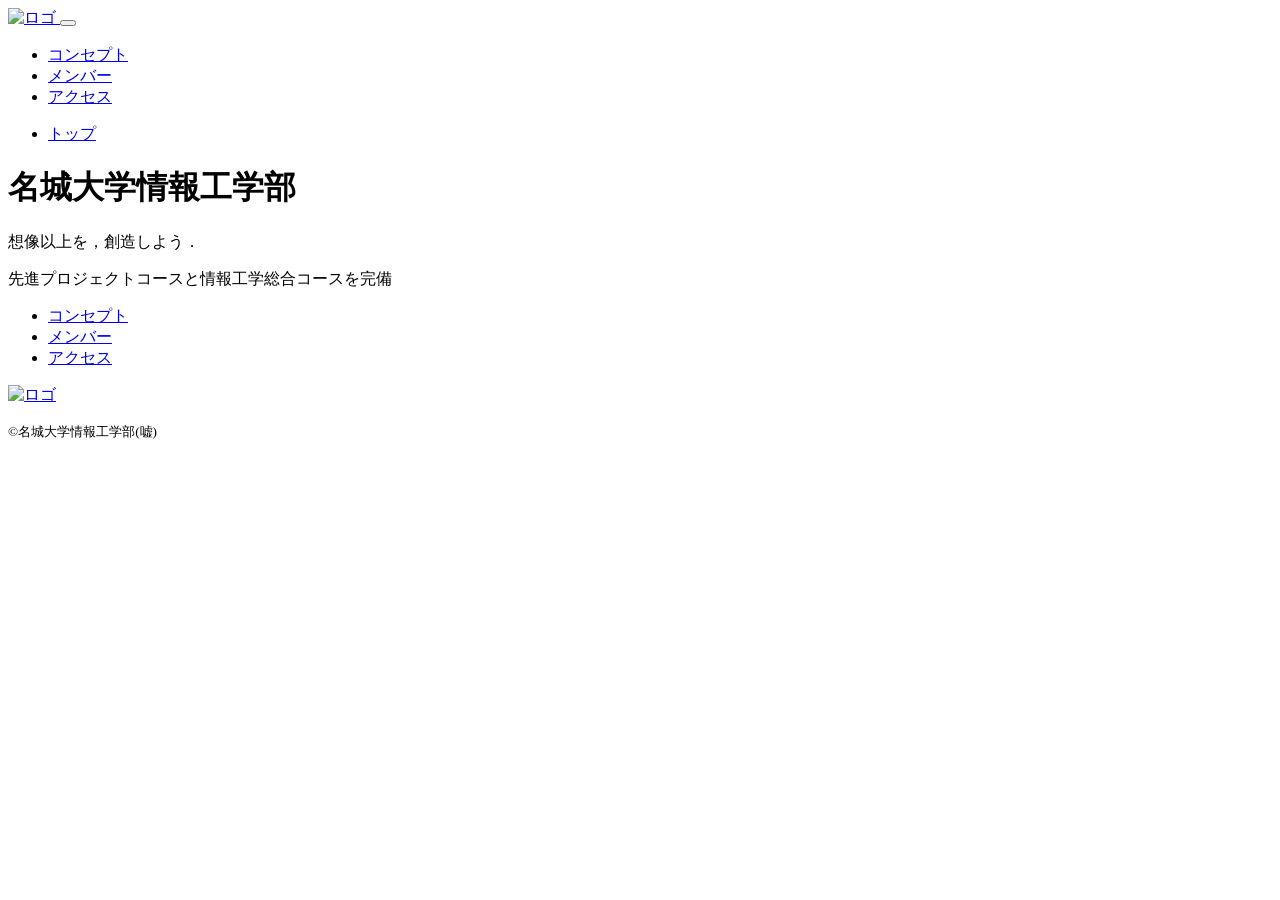
==== index.html @ 78f26162 "ファルダ構造追加" ====
<!DOCTYPE html>
<html>
    <head>
        <meta charset="UTF-8">
        <title>名城大学情報工学部非公式HP</title>
        <meta name="description" content="名城大学情報工学部非公式HP">
        <meta name="viewport" content="width=device-width">
        <script src="https://ajax.googleapis.com/ajax/libs/jquery/1.11.0/jquery.min.js"></script>
        <script src="js/script.js"></script>
        <link href="css/index.css" rel="stylesheet">
        <link rel="preconnect" href="https://fonts.googleapis.com">
        <link rel="preconnect" href="https://fonts.gstatic.com" crossorigin>
        <link href="https://fonts.googleapis.com/css2?family=Cherry+Bomb+One&display=swap" rel="stylesheet">    
    </head>
    <body>
        <header class="header">
            <div class="header-inner">
                <a class="header-logo" href="index.html">
                    <img src="images/common/logo.png" alt="ロゴ">
                </a>
                <button class="toggle-menu-button"></button>
                <div class="header-site-menu">
                    <nav class="site-menu">
                        <ul>
                            <li><a href="concept.html">コンセプト</a></li>
                            <li><a href="members.html">メンバー</a></li>
                            <li><a href="access.html">アクセス</a></li>
                        </ul>
                    </nav>
                </div>
            </div>
        </header>
        <main class="main">
            <nav class="floating">
                <ul>
                    <li><a href="#">トップ</a></li>
                </ul>
            </nav>
            <div class="first-view">
                <div class="first-view-text">
                    <h1>名城大学情報工学部</h1>
                    <p>想像以上を，創造しよう．</p>
                    <div class="lead">
                        <p>先進プロジェクトコースと情報工学総合コースを完備</p>
                    </div>
                </div>
            </div>
        </main>
        <footer class="footer">
            <nav class="site-menu">
                <ul>
                    <li><a href="concept.html">コンセプト</a></li>
                    <li><a href="members.html">メンバー</a></li>
                    <li><a href="access.html">アクセス</a></li>
                </ul>
            </nav>
            <a class="footer-logo" href="index.html">
                <img src="images/common/logo_footer.png" alt="ロゴ">
            </a>
            <p class="copyright"><small>&copy;名城大学情報工学部(嘘)</small></p>
        </footer>
    </body>
</html>
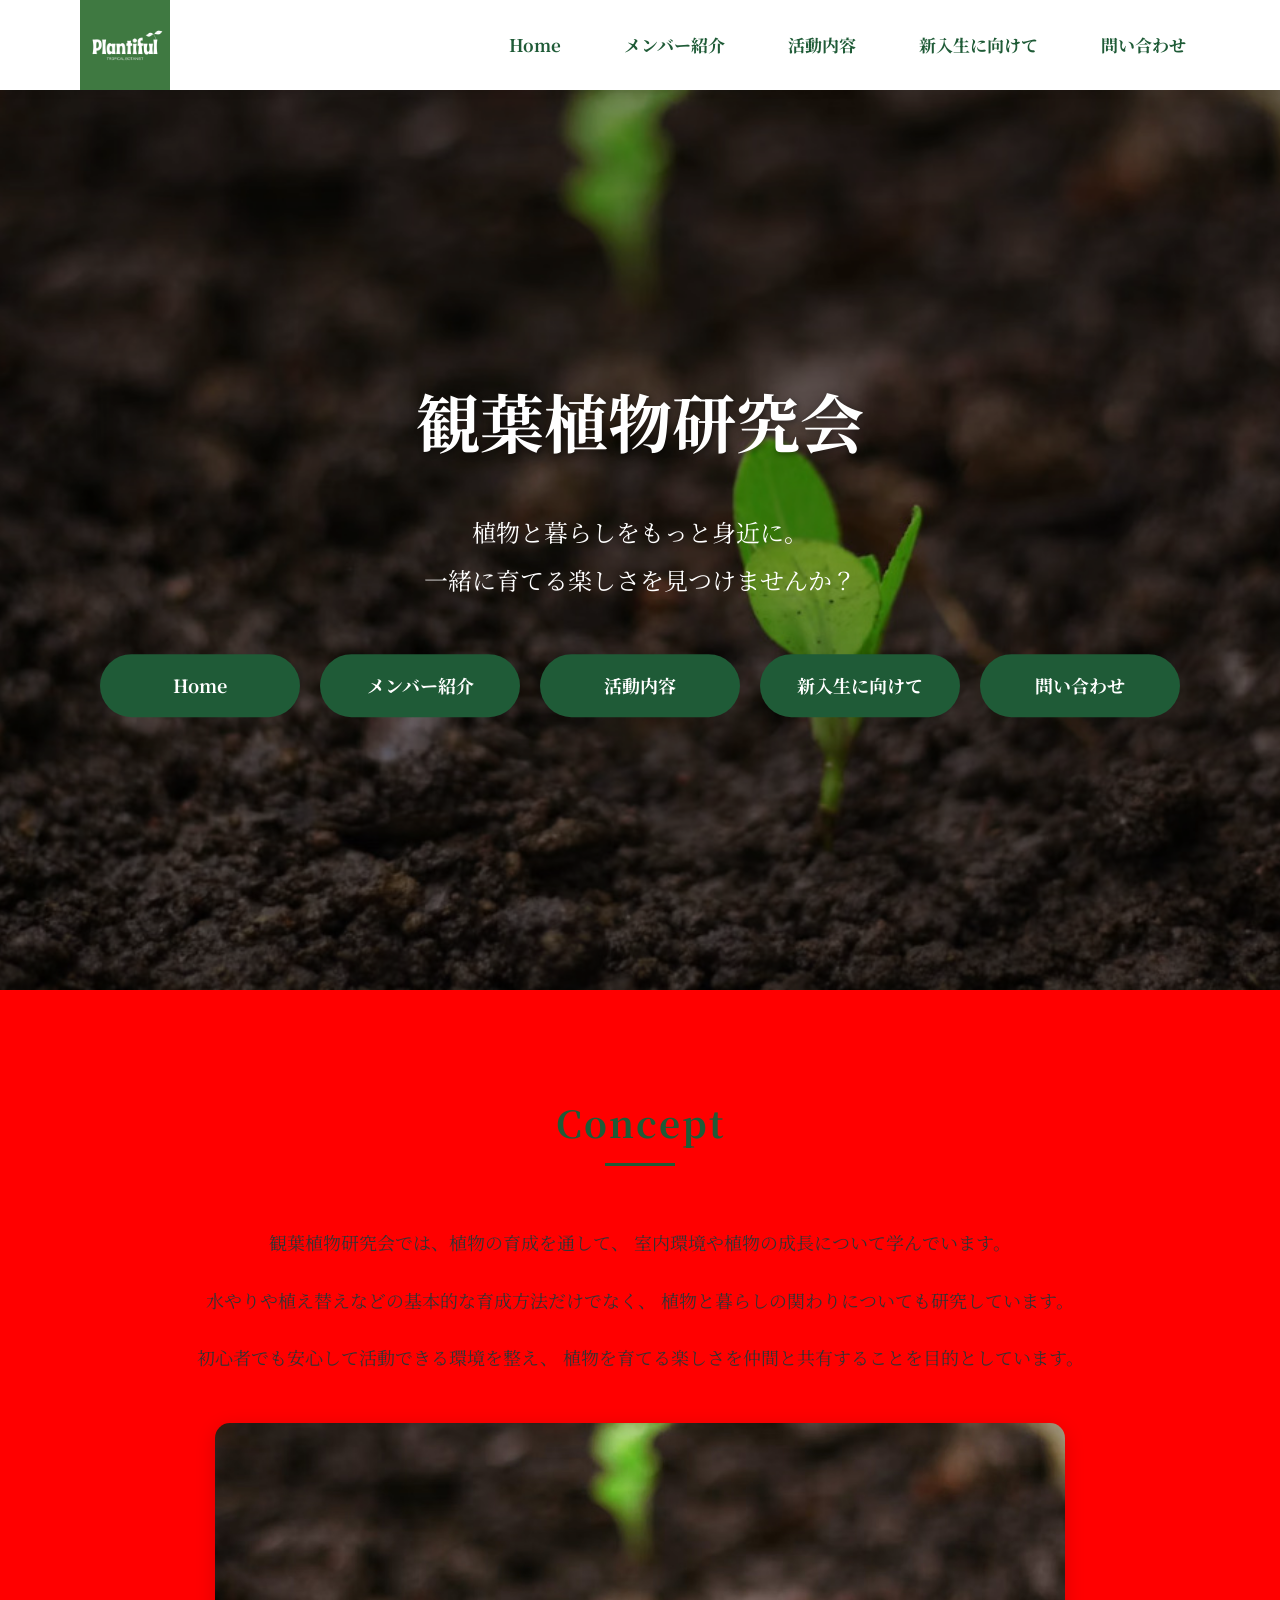
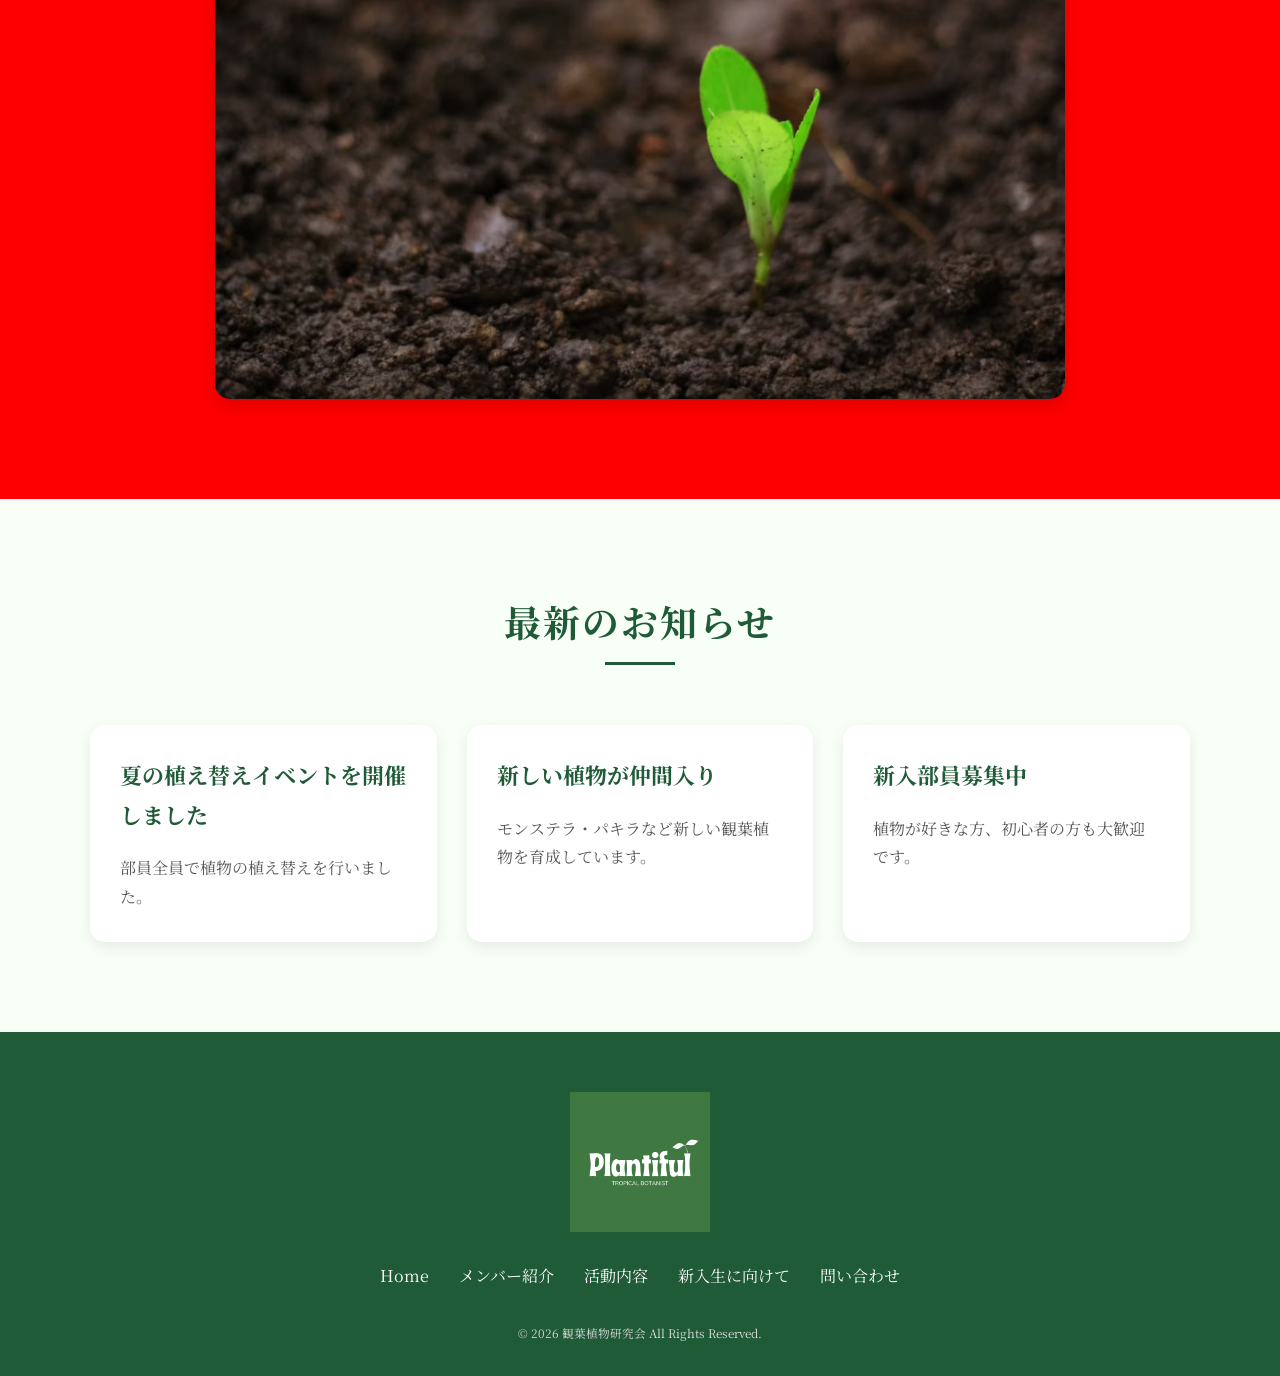
==== commit a43529bd: "style.sccとindexとmenbers追加" ====
--- a/index.html
+++ b/index.html
@@ -1,63 +1,212 @@
 <!DOCTYPE html>
-<html>
-    <head>
-        <meta charset="UTF-8">
-        <title>名城大学情報工学部非公式HP</title>
-        <meta name="description" content="名城大学情報工学部非公式HP">
-        <meta name="viewport" content="width=device-width">
-        <script src="https://ajax.googleapis.com/ajax/libs/jquery/1.11.0/jquery.min.js"></script>
-        <script src="js/script.js"></script>
-        <link href="css/index.css" rel="stylesheet">
-        <link rel="preconnect" href="https://fonts.googleapis.com">
-        <link rel="preconnect" href="https://fonts.gstatic.com" crossorigin>
-        <link href="https://fonts.googleapis.com/css2?family=Cherry+Bomb+One&display=swap" rel="stylesheet">    
-    </head>
-    <body>
-        <header class="header">
-            <div class="header-inner">
-                <a class="header-logo" href="index.html">
-                    <img src="images/common/logo.png" alt="ロゴ">
-                </a>
-                <button class="toggle-menu-button"></button>
-                <div class="header-site-menu">
-                    <nav class="site-menu">
-                        <ul>
-                            <li><a href="concept.html">コンセプト</a></li>
-                            <li><a href="members.html">メンバー</a></li>
-                            <li><a href="access.html">アクセス</a></li>
-                        </ul>
-                    </nav>
-                </div>
-            </div>
-        </header>
-        <main class="main">
-            <nav class="floating">
+<html lang="ja">
+<head>
+    <meta charset="UTF-8">
+    <title>観葉植物研究会</title>
+    <meta name="description" content="観葉植物研究会の公式サイトです。活動内容やメンバー紹介、新入生向け情報を掲載しています。">
+    <meta name="viewport" content="width=device-width, initial-scale=1.0">
+
+    <!-- CSS -->
+    <link rel="stylesheet" href="css/style.css">
+
+    <!-- JavaScript -->
+    <script src="js/script.js" defer></script>
+
+    <!-- Google Fonts -->
+    <link rel="preconnect" href="https://fonts.googleapis.com">
+    <link rel="preconnect" href="https://fonts.gstatic.com" crossorigin>
+    <link href="https://fonts.googleapis.com/css2?family=Noto+Serif+JP:wght@400;600;700&display=swap" rel="stylesheet">
+
+    <!-- Favicon -->
+    <link rel="icon" href="favicon.ico">
+</head>
+
+<body>
+
+    <!-- ヘッダー -->
+    <header class="header">
+        <div class="header-inner">
+
+            <a href="index.html" class="header-logo">
+                <img src="images/logo.png" alt="観葉植物研究会ロゴ">
+            </a>
+
+            <nav class="site-menu">
                 <ul>
-                    <li><a href="#">トップ</a></li>
+                    <li><a href="index.html">Home</a></li>
+                    <li><a href="pages/members.html">メンバー紹介</a></li>
+                    <li><a href="pages/activities.html">活動内容</a></li>
+                    <li><a href="pages/for_new_students.html">新入生に向けて</a></li>
+                    <li><a href="pages/contact.html">問い合わせ</a></li>
                 </ul>
             </nav>
-            <div class="first-view">
-                <div class="first-view-text">
-                    <h1>名城大学情報工学部</h1>
-                    <p>想像以上を，創造しよう．</p>
-                    <div class="lead">
-                        <p>先進プロジェクトコースと情報工学総合コースを完備</p>
-                    </div>
+
+        </div>
+    </header>
+
+    <!-- メイン -->
+    <main>
+
+        <!-- ファーストビュー -->
+        <section class="first-view">
+
+            <div class="first-view-text">
+
+                <h1>観葉植物研究会</h1>
+
+                <p class="catch-copy">
+                    植物と暮らしをもっと身近に。<br>
+                    一緒に育てる楽しさを見つけませんか？
+                </p>
+
+                <div class="page-buttons">
+
+                    <a href="index.html" class="page-button">
+                        Home
+                    </a>
+
+                    <a href="pages/members.html" class="page-button">
+                        メンバー紹介
+                    </a>
+
+                    <a href="pages/activities.html" class="page-button">
+                        活動内容
+                    </a>
+
+                    <a href="pages/for_new_students.html" class="page-button">
+                        新入生に向けて
+                    </a>
+
+                    <a href="pages/contact.html" class="page-button">
+                        問い合わせ
+                    </a>
+
                 </div>
-            </div>
-        </main>
-        <footer class="footer">
-            <nav class="site-menu">
-                <ul>
-                    <li><a href="concept.html">コンセプト</a></li>
-                    <li><a href="members.html">メンバー</a></li>
-                    <li><a href="access.html">アクセス</a></li>
-                </ul>
-            </nav>
-            <a class="footer-logo" href="index.html">
-                <img src="images/common/logo_footer.png" alt="ロゴ">
+
+            </div>
+
+        </section>
+
+        <!-- コンセプト -->
+        <section class="concept">
+
+            <div class="section-title">
+                <h2>Concept</h2>
+            </div>
+
+            <div class="concept-text">
+
+                <p>
+                    観葉植物研究会では、植物の育成を通して、
+                    室内環境や植物の成長について学んでいます。
+                </p>
+
+                <p>
+                    水やりや植え替えなどの基本的な育成方法だけでなく、
+                    植物と暮らしの関わりについても研究しています。
+                </p>
+
+                <p>
+                    初心者でも安心して活動できる環境を整え、
+                    植物を育てる楽しさを仲間と共有することを目的としています。
+                </p>
+
+            </div>
+
+            <div class="concept-image">
+
+                <img src="images/home_01.jpg" alt="観葉植物">
+
+            </div>
+
+        </section>
+
+        <!-- お知らせ -->
+        <section class="news">
+
+            <div class="section-title">
+                <h2>最新のお知らせ</h2>
+            </div>
+
+            <div class="news-cards">
+
+                <article class="news-card">
+                    <h3>夏の植え替えイベントを開催しました</h3>
+                    <p>
+                        部員全員で植物の植え替えを行いました。
+                    </p>
+                </article>
+
+                <article class="news-card">
+                    <h3>新しい植物が仲間入り</h3>
+                    <p>
+                        モンステラ・パキラなど新しい観葉植物を育成しています。
+                    </p>
+                </article>
+
+                <article class="news-card">
+                    <h3>新入部員募集中</h3>
+                    <p>
+                        植物が好きな方、初心者の方も大歓迎です。
+                    </p>
+                </article>
+
+            </div>
+
+        </section>
+
+    </main>
+
+    <!-- フッター -->
+    <footer class="footer">
+
+        <div class="footer-logo">
+
+            <a href="index.html">
+                <img src="images/logo.png" alt="観葉植物研究会ロゴ">
             </a>
-            <p class="copyright"><small>&copy;名城大学情報工学部(嘘)</small></p>
-        </footer>
-    </body>
+
+        </div>
+
+        <nav class="footer-menu">
+
+            <ul>
+
+                <li><a href="index.html">Home</a></li>
+
+                <li>
+                    <a href="pages/members.html">
+                        メンバー紹介
+                    </a>
+                </li>
+
+                <li>
+                    <a href="pages/activities.html">
+                        活動内容
+                    </a>
+                </li>
+
+                <li>
+                    <a href="pages/for_new_students.html">
+                        新入生に向けて
+                    </a>
+                </li>
+
+                <li>
+                    <a href="pages/contact.html">
+                        問い合わせ
+                    </a>
+                </li>
+
+            </ul>
+
+        </nav>
+
+        <p class="copyright">
+            <small>&copy; 2026 観葉植物研究会 All Rights Reserved.</small>
+        </p>
+
+    </footer>
+
+</body>
 </html>
--- a/css/style.css
+++ b/css/style.css
@@ -0,0 +1,825 @@
+/* ===========================
+   リセット
+=========================== */
+
+*{
+    margin:0;
+    padding:0;
+    box-sizing:border-box;
+}
+
+html{
+    scroll-behavior:smooth;
+}
+
+body{
+    font-family:"Noto Serif JP",serif;
+    background-color:#eef8ee;
+    color:#222;
+    line-height:1.8;
+}
+
+img{
+    max-width:100%;
+    display:block;
+}
+
+a{
+    text-decoration:none;
+    color:inherit;
+}
+
+ul{
+    list-style:none;
+}
+
+
+/* ===========================
+   共通
+=========================== */
+
+.section-title{
+    text-align:center;
+    margin-bottom:50px;
+}
+
+.section-title h2{
+    font-size:2.3rem;
+    color:#1f5b37;
+    letter-spacing:2px;
+}
+
+
+/* ===========================
+   Header
+=========================== */
+
+.header{
+
+    position:fixed;
+
+    top:0;
+    left:0;
+
+    width:100%;
+
+    background:#ffffff;
+
+    z-index:1000;
+
+    box-shadow:0 2px 8px rgba(0,0,0,0.08);
+
+}
+
+.header-inner{
+
+    max-width:1200px;
+
+    margin:0 auto;
+
+    height:90px;
+
+    display:flex;
+
+    justify-content:space-between;
+
+    align-items:center;
+
+    padding:0 40px;
+
+}
+
+
+/* ロゴ */
+
+.header-logo img{
+
+    width:90px;
+
+}
+
+
+/* ===========================
+   Navigation
+=========================== */
+
+.site-menu ul{
+
+    display:flex;
+
+    gap:35px;
+
+}
+
+.site-menu li{
+
+    font-size:17px;
+
+}
+
+.site-menu a{
+
+    color:#1f5b37;
+
+    font-weight:bold;
+
+    transition:.3s;
+
+    padding:8px 14px;
+
+    border-radius:5px;
+
+}
+
+.site-menu a:hover{
+
+    background:#1f5b37;
+
+    color:white;
+
+}
+
+
+/* ===========================
+   Main
+=========================== */
+
+main{
+
+    margin-top:90px;
+
+}
+
+
+/* ===========================
+   First View
+=========================== */
+
+.first-view{
+
+    width:100%;
+
+    height:100vh;
+
+    background-image:url("../images/home_01.jpg");
+
+    background-size:cover;
+
+    background-position:center;
+
+    background-repeat:no-repeat;
+
+    position:relative;
+
+}
+
+
+/* 黒いオーバーレイ */
+
+.first-view::before{
+
+    content:"";
+
+    position:absolute;
+
+    width:100%;
+
+    height:100%;
+
+    background:rgba(0,0,0,.35);
+
+}
+
+
+.first-view-text{
+
+    position:absolute;
+
+    top:50%;
+
+    left:50%;
+
+    transform:translate(-50%,-50%);
+
+    color:white;
+
+    text-align:center;
+
+    z-index:10;
+
+    width:90%;
+
+}
+
+
+.first-view h1{
+
+    font-size:4rem;
+
+    margin-bottom:30px;
+
+    text-shadow:2px 2px 6px rgba(0,0,0,.4);
+
+}
+
+
+.catch-copy{
+
+    font-size:1.5rem;
+
+    margin-bottom:50px;
+
+    line-height:2;
+
+}
+
+
+/* ===========================
+   ボタン
+=========================== */
+
+.page-buttons{
+
+    display:flex;
+
+    justify-content:center;
+
+    flex-wrap:wrap;
+
+    gap:20px;
+
+}
+
+
+.page-button{
+
+    display:inline-block;
+
+    width:200px;
+
+    padding:15px;
+
+    background:#1f5b37;
+
+    color:white;
+
+    border-radius:50px;
+
+    font-size:18px;
+
+    font-weight:bold;
+
+    transition:.3s;
+
+}
+
+
+.page-button:hover{
+
+    background:#3d8a58;
+
+}
+
+
+/* ===========================
+   Concept
+=========================== */
+
+.concept{
+
+    max-width:1100px;
+
+    margin:100px auto;
+
+    padding:0 30px;
+
+}
+
+
+.concept-text{
+
+    text-align:center;
+
+    margin-bottom:50px;
+
+}
+
+
+.concept-text p{
+
+    font-size:18px;
+
+    margin-bottom:25px;
+
+    color:#333;
+
+}
+
+
+.concept-image{
+
+    width:100%;
+
+    display:flex;
+
+    justify-content:center;
+
+}
+
+
+.concept-image img{
+
+    width:100%;
+
+    max-width:850px;
+
+    border-radius:15px;
+
+    box-shadow:0 5px 20px rgba(0,0,0,0.15);
+
+}
+
+
+/* ===========================
+   News
+=========================== */
+
+.news{
+
+    background:#f7fff7;
+
+    padding:90px 30px;
+
+}
+
+
+.news-cards{
+
+    max-width:1100px;
+
+    margin:0 auto;
+
+    display:grid;
+
+    grid-template-columns:repeat(3,1fr);
+
+    gap:30px;
+
+}
+
+
+/* ===========================
+   News Card
+=========================== */
+
+.news-card{
+
+    background:white;
+
+    border-radius:15px;
+
+    padding:30px;
+
+    box-shadow:0 5px 15px rgba(0,0,0,0.08);
+
+    transition:0.3s;
+
+}
+
+
+.news-card:hover{
+
+    transform:translateY(-5px);
+
+    box-shadow:0 10px 25px rgba(0,0,0,0.15);
+
+}
+
+
+.news-card h3{
+
+    color:#1f5b37;
+
+    font-size:22px;
+
+    margin-bottom:20px;
+
+}
+
+
+.news-card p{
+
+    font-size:16px;
+
+    color:#555;
+
+    line-height:1.8;
+
+}
+
+
+/* ===========================
+   Section Margin
+=========================== */
+
+section{
+
+    scroll-margin-top:110px;
+
+}
+
+
+/* ===========================
+   共通ボタン（今後のページでも使用）
+=========================== */
+
+.button{
+
+    display:inline-block;
+
+    background:#1f5b37;
+
+    color:white;
+
+    padding:12px 30px;
+
+    border-radius:50px;
+
+    transition:0.3s;
+
+    font-weight:bold;
+
+}
+
+
+.button:hover{
+
+    background:#3d8a58;
+
+}
+
+
+/* ===========================
+   共通カード
+=========================== */
+
+.card{
+
+    background:white;
+
+    border-radius:15px;
+
+    padding:25px;
+
+    box-shadow:0 5px 15px rgba(0,0,0,0.08);
+
+}
+
+
+/* ===========================
+   共通タイトル
+=========================== */
+
+.section-title{
+
+    margin-bottom:60px;
+
+}
+
+.section-title h2{
+
+    position:relative;
+
+    display:inline-block;
+
+    padding-bottom:10px;
+
+}
+
+.section-title h2::after{
+
+    content:"";
+
+    position:absolute;
+
+    left:50%;
+
+    transform:translateX(-50%);
+
+    bottom:0;
+
+    width:70px;
+
+    height:3px;
+
+    background:#1f5b37;
+
+}
+
+/* ===========================
+   Footer
+=========================== */
+
+.footer{
+
+    background:#1f5b37;
+
+    color:white;
+
+    text-align:center;
+
+    padding:60px 20px 30px;
+
+}
+
+
+.footer-logo{
+
+    display:flex;
+
+    justify-content:center;
+
+    margin-bottom:30px;
+
+}
+
+
+.footer-logo img{
+
+    width:140px;
+
+}
+
+
+/* フッターメニュー */
+
+.footer-menu{
+
+    margin-bottom:30px;
+
+}
+
+.footer-menu ul{
+
+    display:flex;
+
+    justify-content:center;
+
+    flex-wrap:wrap;
+
+    gap:30px;
+
+}
+
+.footer-menu a{
+
+    color:white;
+
+    transition:0.3s;
+
+}
+
+.footer-menu a:hover{
+
+    color:#b8e0b8;
+
+}
+
+
+/* コピーライト */
+
+.copyright{
+
+    font-size:14px;
+
+    color:#dcdcdc;
+
+}
+
+
+/* ===========================
+   Utility
+=========================== */
+
+.center{
+
+    text-align:center;
+
+}
+
+.mt-20{
+
+    margin-top:20px;
+
+}
+
+.mt-40{
+
+    margin-top:40px;
+
+}
+
+.mt-60{
+
+    margin-top:60px;
+
+}
+
+.mb-20{
+
+    margin-bottom:20px;
+
+}
+
+.mb-40{
+
+    margin-bottom:40px;
+
+}
+
+.mb-60{
+
+    margin-bottom:60px;
+
+}
+
+
+/* ===========================
+   Responsive
+=========================== */
+
+@media (max-width:900px){
+
+    /* Header */
+
+    .header-inner{
+
+        flex-direction:column;
+
+        justify-content:center;
+
+        height:auto;
+
+        padding:20px;
+
+    }
+
+    .header-logo{
+
+        margin-bottom:20px;
+
+    }
+
+    .site-menu ul{
+
+        flex-wrap:wrap;
+
+        justify-content:center;
+
+        gap:15px;
+
+    }
+
+    main{
+
+        margin-top:150px;
+
+    }
+
+    /* First View */
+
+    .first-view h1{
+
+        font-size:2.7rem;
+
+    }
+
+    .catch-copy{
+
+        font-size:1.2rem;
+
+    }
+
+    .page-buttons{
+
+        flex-direction:column;
+
+        align-items:center;
+
+    }
+
+    .page-button{
+
+        width:260px;
+
+    }
+
+    /* Concept */
+
+    .concept{
+
+        margin:70px auto;
+
+    }
+
+    .concept-text p{
+
+        font-size:16px;
+
+    }
+
+    /* News */
+
+    .news-cards{
+
+        grid-template-columns:1fr;
+
+    }
+
+}
+
+
+@media (max-width:600px){
+
+    .header-logo img{
+
+        width:70px;
+
+    }
+
+    .section-title h2{
+
+        font-size:1.8rem;
+
+    }
+
+    .first-view h1{
+
+        font-size:2rem;
+
+    }
+
+    .catch-copy{
+
+        font-size:1rem;
+
+        line-height:1.8;
+
+    }
+
+    .page-button{
+
+        width:90%;
+
+        max-width:280px;
+
+        font-size:16px;
+
+    }
+
+    .concept{
+
+        padding:0 20px;
+
+    }
+
+    .news{
+
+        padding:60px 20px;
+
+    }
+
+    .news-card{
+
+        padding:20px;
+
+    }
+
+    .news-card h3{
+
+        font-size:18px;
+
+    }
+
+    .footer-menu ul{
+
+        flex-direction:column;
+
+        gap:15px;
+
+    }
+
+    .footer-logo img{
+
+        width:110px;
+
+    }
+
+}
+body{
+    background:red !important;
+}
+
+/* ===========================
+   End
+=========================== */
